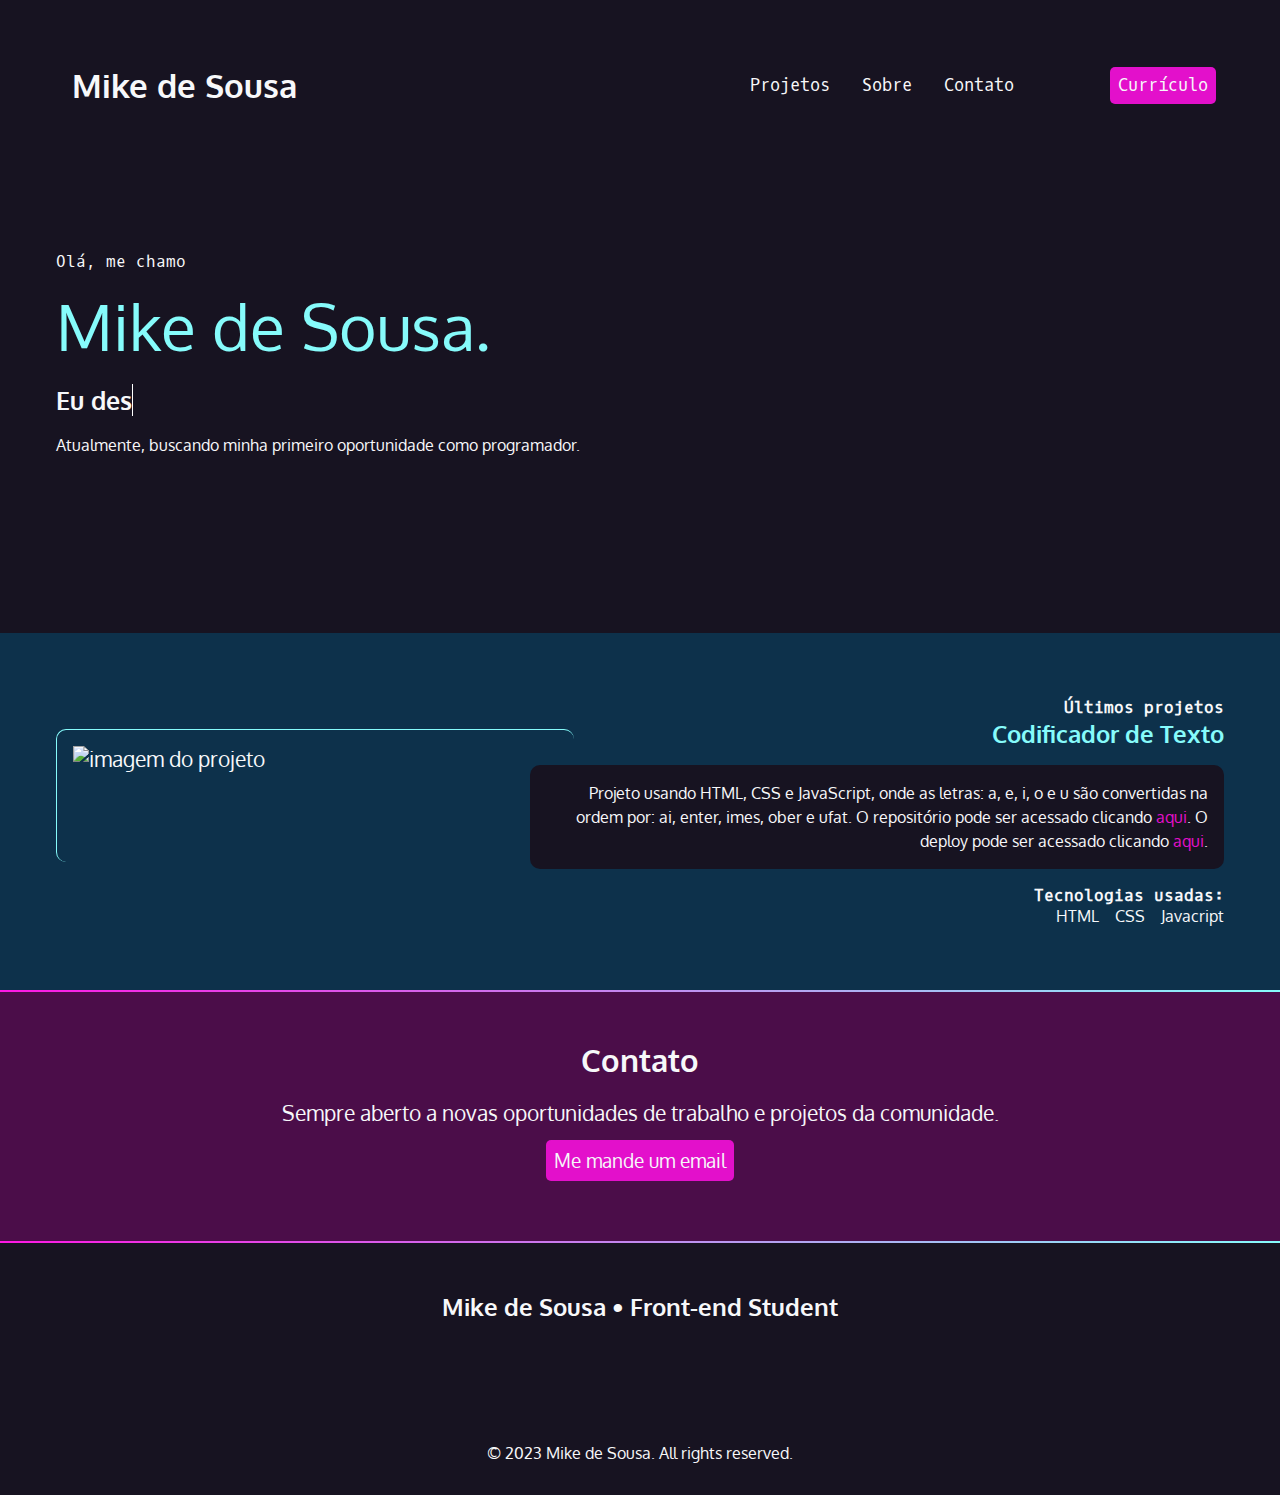
==== index.html @ 5230fb2f "Initial commit" ====
<!DOCTYPE html>
<html lang="pt-br">

<head>
  <meta charset="UTF-8">
  <meta name="viewport" content="width=device-width, initial-scale=1.0">
  <title>Portfólio | Mike de Sousa</title>
  <link rel="stylesheet" href="./src/css/style.css">
</head>

<body>
  <!-- Header Session -->

  <header>

    <nav>
      <ul>
        <li>
          <h1><a href="./index.html"><i class="fa-solid fa-code"></i> Mike de Sousa</a></h1>
        </li>
        <li><a href="./index.html#project">Projetos</a></li>
        <li><a href="about.html">Sobre</a></li>
        <li><a href="./index.html#contact">Contato</a></li>
        <li><a href="https://www.linkedin.com/in/mike-de-sousa/" target="_blank" rel="external"><i
              class="fa-brands fa-linkedin" aria-hidden="true"></i></a></li>
        <li><a href="https://github.com/mikedsousa" target="_blank" rel="external"><i
              class="fa-brands fa-github"></i></a></li>
        <li><a href="https://www.dropbox.com/scl/fi/hwfoao8rlwcnkj2mqcjsz/mike_de_sousa.pdf?dl=0" target="_blank"
            rel="external" class="button">Currículo</a></li>
      </ul>
    </nav>
  </header>

  <!-- Intro Session -->

  <section id="intro">
    <p class="name">Olá, me chamo <span>Mike de Sousa.</span></p>

    <h2><a href="#" class="typewrite" data-period="2000"
        data-type='[ "Eu desenvolvo projetos front-end.", "Me especializando em Javascript.", "Sejam bem vindos!" ]'><span
          class="wrap"></span></a>
    </h2>
    <p>Atualmente, buscando minha primeiro oportunidade como programador.</p>
  </section>

  <!-- Project Session -->
  <div class="dkblue">
    <section id="project">
      <article>
        <div class="text">
          <h4>Últimos projetos</h4>
          <h3>Codificador de Texto</h3>
          <p class="blackbox">Projeto usando HTML, CSS e JavaScript, onde as letras: a, e, i, o e u são convertidas na ordem por: ai, enter, imes, ober e ufat. O repositório pode ser acessado clicando<a href="https://github.com/mikedsousa/codificador"> aqui</a>. O deploy pode ser acessado clicando <a href="http://mikedsousa.me/codificador/">aqui</a>.</p>
          <h4>Tecnologias usadas:</h4>
          <ul>
            <li>HTML</li>
            <li>CSS</li>
            <li>Javacript</li>
          </ul>
        </div>
        <img src="https://camo.githubusercontent.com/8331c2a48759d89eaa2af9795d92e766663cc64b75d224e8668d0dcf66f873c9/68747470733a2f2f692e696d6775722e636f6d2f756449476933452e706e67" alt="imagem do projeto">
      </article>
    </section>
  </div>

  <div class="gradient"></div>

  <!-- Contact Session -->

  <section id="contact">

    <h2>Contato</h2>
    <p>Sempre aberto a novas oportunidades de trabalho e projetos da comunidade.</p>
    <p class="email"><a class="button" href="mailto:mikedesousa92@gmail.com">Me mande um email</a></p>

  </section>
  <div class="gradient"></div>

  <!-- Footer Session -->


  <footer>
    <h3>Mike de Sousa • Front-end Student</h3>
    <a href="https://www.linkedin.com/in/mike-de-sousa/" target="_blank" rel="external"><i
        class="fa-brands fa-linkedin"></i></a>
    <a href="https://github.com/mikedsousa" target="_blank" rel="external"><i class="fa-brands fa-github"></i></a>
    <a href="mailto:mikedesousa92@gmail.com"><i class="fa-solid fa-envelope"></i></a>
    <p>&copy; 2023 Mike de Sousa. All rights reserved.</p>
  </footer>

  <script src="https://kit.fontawesome.com/e735c4091b.js" crossorigin="anonymous"></script>
  <script src="src/js/index.js"></script>
</body>

</html>
---- src/css/style.css ----
@charset "UTF-8";

@import url("https://fonts.googleapis.com/css2?family=Oxygen&family=Oxygen+Mono&display=swap");

:root {
  --black: #171321;
  --dkblue: #0d314b;
  --plum: #4b0d49;
  --hotmag: #ff17e4;
  --magenta: #e310cb;
  --aqua: #86fbfb;
  --white: #f7f8fa;
  --font-size: 1.3rem;
  --mono: "Oxygen mono", monospace;
  --sans: Oxygen, sans-serif;
}

html {
  box-sizing: border-box;
}
*,
*::before,
*::after {
  box-sizing: inherit;
}

body {
  margin: 0;
  padding: 0;
  font-family: var(--sans);
  background-color: var(--black);
  color: var(--white);
  font-size: var(--font-size);
}

h1,
h2,
h3 {
  margin: 0;
}

.gradient {
  background: linear-gradient(
    90deg,
    rgba(255, 23, 228, 1) 0%,
    rgba(134, 251, 251, 1) 100%
  );
  height: 2px;
}

/* Navbar*/

header {
  padding: 3rem;
}

nav {
  font-family: var(--mono);
  font-size: 80%;
  padding: 1rem;
}

nav h1 {
  font-family: var(--sans);
}

nav ul {
  list-style-type: none;
  padding: 0;
  margin: 0;
  display: flex;
  flex-flow: row wrap;
  justify-content: center;
  align-items: center;
  gap: 2rem;
}

nav li:first-child {
  flex-basis: 100%;
  text-align: center;
}

nav a {
  color: var(--white);
  text-decoration: none;
  display: block;
}

nav li > a:hover {
  color: var(--magenta);
}

nav [class*="fa-"] {
  color: var(--aqua);
  font-size: 1.5rem;
}

nav h1 [class*="fa-"] {
  color: var(--aqua);
  font-size: 100%;
  padding-right: 0.5rem;
}

.button {
  background-color: var(--magenta);
  padding: 0.5rem;
  border-radius: 5px;
}

.button:hover {
  background-color: var(--hotmag);
  color: var(--white);
  cursor: pointer;
}

/* Intro */

.typewrite {
  color: var(--white);
  text-decoration: none;
  font-size: 80%;
}

.typewrite:hover {
  color: var(--white);
  text-decoration: none;
  cursor: default;
}

#intro {
  padding: 4rem 1rem 10rem 1rem;
  max-width: 1200px;
  margin: 0 auto;
}

#intro p {
  font-size: 1rem;
  line-height: 1.5;
}

.name {
  font-family: var(--mono);
}

.name span {
  font-family: var(--sans);
  font-size: 4rem;
  color: var(--aqua);
  display: block;
  line-height: 4.5rem;
  padding-top: 1rem;
}

/* Projects */

.dkblue {
  background-color: var(--dkblue);
}

#project {
  padding: 4rem 1rem;
  max-width: 1200px;
  margin: 0 auto;
}

#project h2 {
  font-size: 2.5rem;
  margin-bottom: calc(2.5rem * 1.5);
}

#project h3 {
  color: var(--aqua);
}

#project h4 {
  font-size: 1rem;
  font-family: var(--mono);
  margin: 0;
}

.blackbox {
  background-color: var(--black);
  border-radius: 10px;
  color: var(--white);
  font-size: 1rem;
  line-height: 1.5;
  padding: 1rem;
}

.blackbox a {
  color: var(--magenta);
  text-decoration: none;
}

#project ul {
  list-style-type: none;
  margin: 0;
  padding: 0;
  display: flex;
  flex-flow: row wrap;
  justify-content: flex-start;
  gap: 1rem;
  font-size: 1rem;
}

#project img {
  width: 90%;
  max-width: 600px;
  margin: 2rem 0 4rem;
  padding: 1rem;
  border-left: 1px solid var(--aqua);
  border-top: 1px solid var(--aqua);
  border-radius: 25px;
  width: 90%;
  height: auto;
  border-radius: 10px;
}

@media (min-width: 750px) {
  article {
    display: grid;
    grid-template-columns: repeat(10, 1fr);
    gap: 1rem;
  }

  #project img {
    grid-column: 1/6;
    grid-row: 1/2;
  }

  .text {
    grid-column: 5/11;
    order: 2;
    text-align: right;
    grid-row: 1/2;
  }

  #project ul {
    justify-content: flex-end;
  }
}

/* Contact*/

#contact {
  background-color: var(--plum);
  text-align: center;
  width: 100%;
  margin: 0 auto;
  padding: 3rem 4rem;
}

.email a {
  font-size: 1.2rem;
  color: var(--white);
  text-decoration: none;
}

/* Footer */

footer {
  text-align: center;
  width: 100%;
  margin: 0 auto;
  padding: 3rem 0 1rem;
}

footer h3 {
  padding-bottom: 2rem;
}

footer i {
  color: var(--magenta);
  font-size: 2rem;
  margin-right: 1.5rem;
}

footer p {
  font-size: 1rem;
  padding-top: 2rem;
}

@media screen and (min-width: 850px) {
  nav {
    max-width: 1200px;
    margin: 0 auto;
  }

  nav li:first-child {
    flex-basis: auto;
    text-align: left;
    margin-right: auto;
  }
}
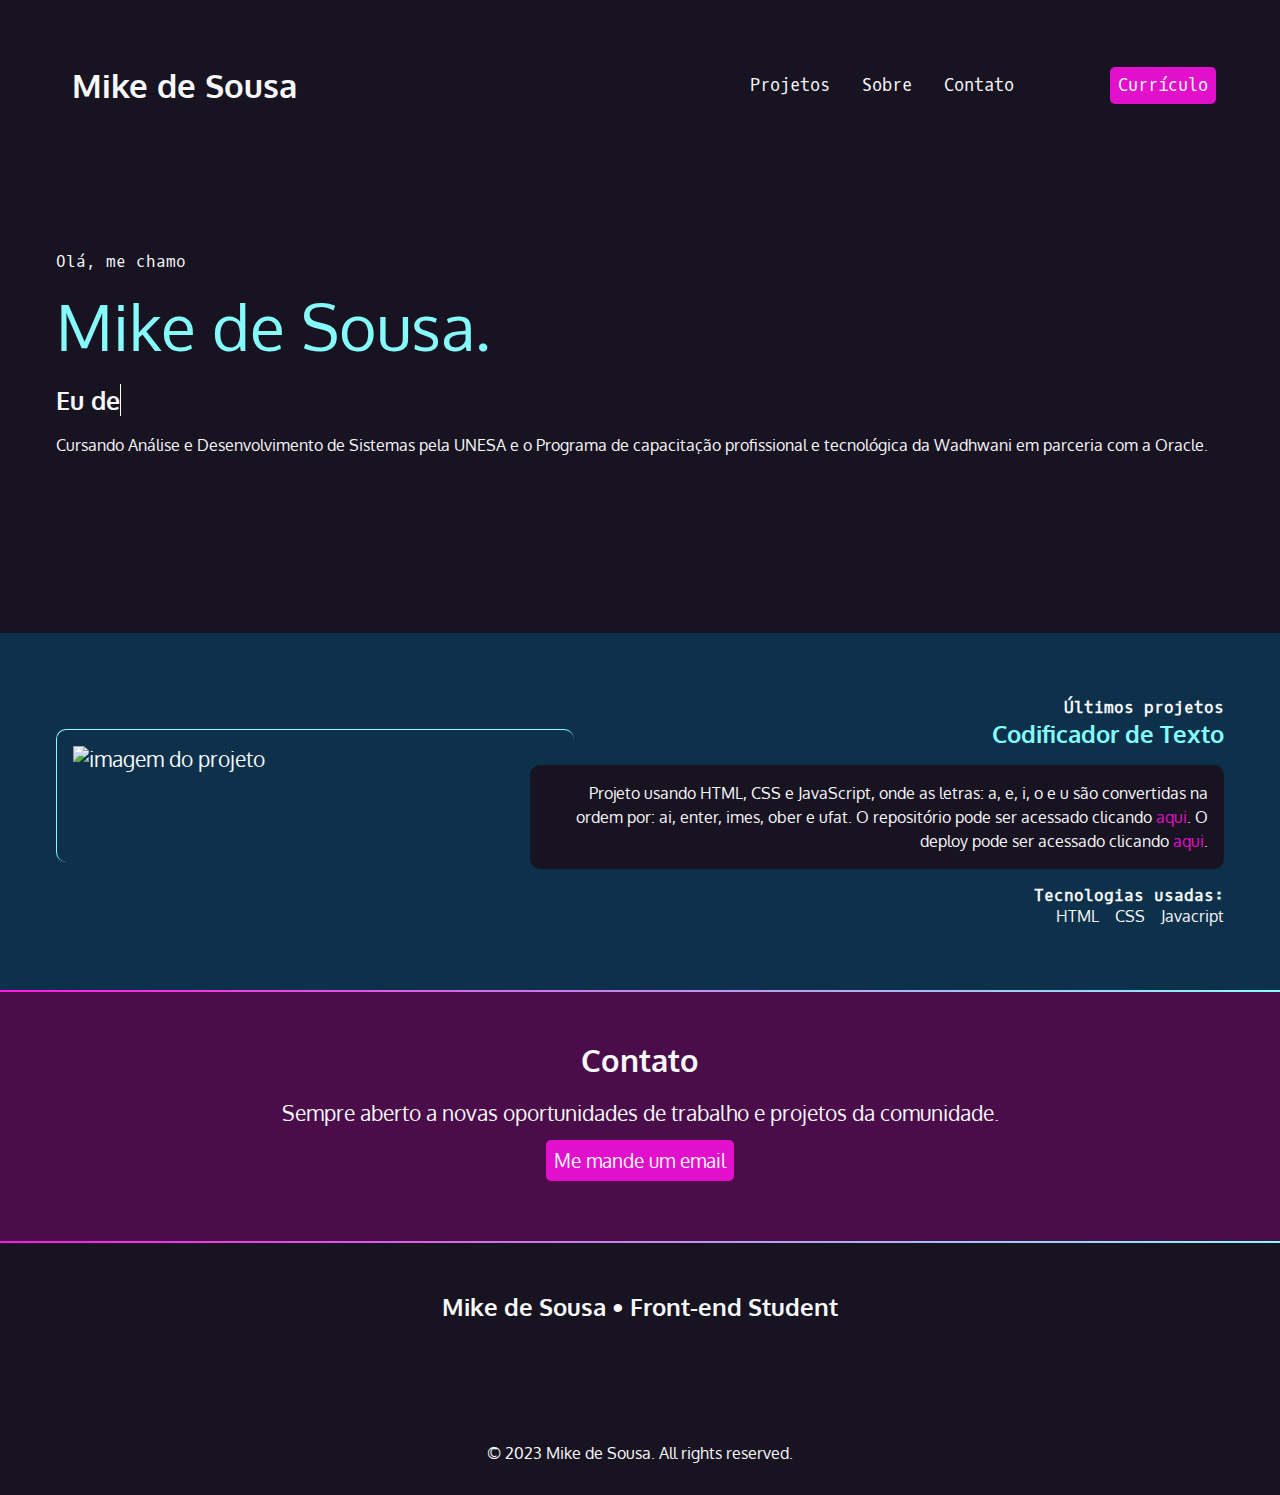
==== commit 836b2b91: "Update index.html" ====
--- a/index.html
+++ b/index.html
@@ -40,7 +40,7 @@
         data-type='[ "Eu desenvolvo projetos front-end.", "Me especializando em Javascript.", "Sejam bem vindos!" ]'><span
           class="wrap"></span></a>
     </h2>
-    <p>Atualmente, buscando minha primeiro oportunidade como programador.</p>
+    <p>Cursando Análise e Desenvolvimento de Sistemas pela UNESA e o Programa de capacitação profissional e tecnológica da Wadhwani em parceria com a Oracle.</p>
   </section>
 
   <!-- Project Session -->
